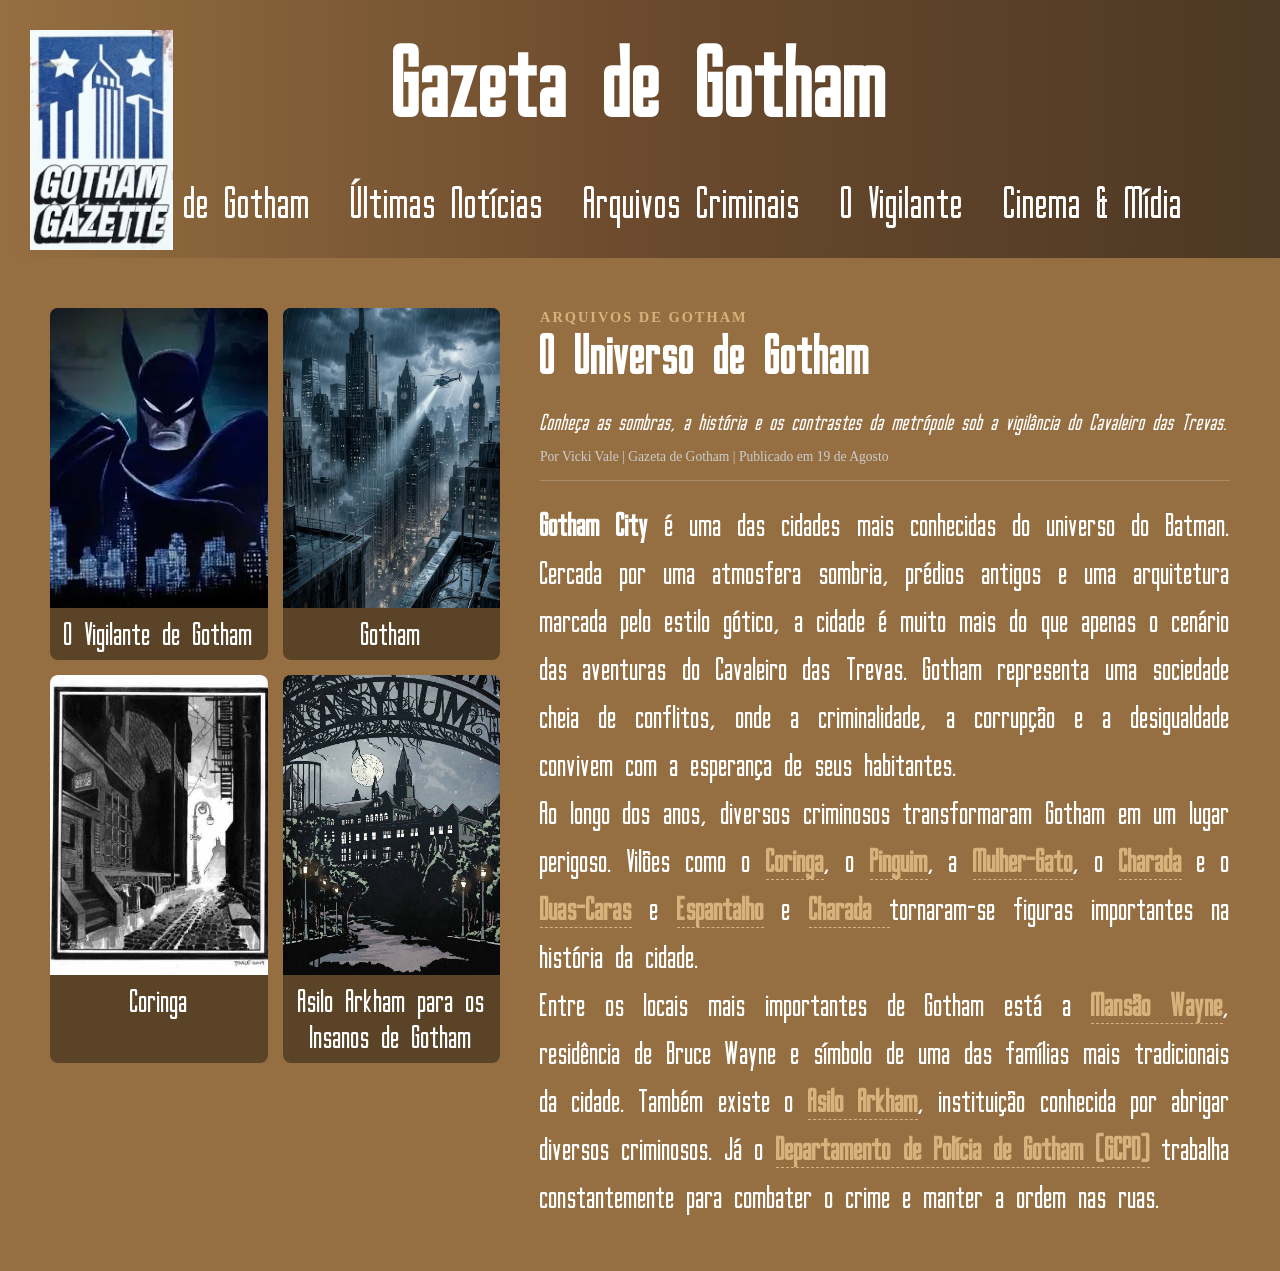
==== index.html @ f49ee08c "Adicionando os cards dos vilões e estilos de Gotham" ====
<!doctype html>
<html lang="pt-br">
  <head>
    <meta charset="UTF-8" />
    <meta name="viewport" content="width=device-width, initial-scale=1.0" />
    <title>Multiverso news</title>
    <link rel="stylesheet" href="css/estilo.css" />
    <link
      rel="shortcut icon"
      type="image/x-icon"
      href="img/icons8-batman-16 (1).png"
    />
    <style>
      
      @font-face {
  font-family: "Gotham";
  src: url("/font/GothamNights-e49g.ttf") format("truetype");
  font-display: swap;
}

   
    </style>
  </head>

  <body>

    <div class="container">
      <header class="header">
        <div class="logo">
          <img src="img/Logo_da_Gotham_Gazette2.webp" alt="Logo do site" />
        </div>
        <h1>Gazeta de Gotham</h1>
      </header>
      
      <nav>
        <div class="menu">
        <ul>   
            <li><a href="/universo de gotham/a cidade/universo.html">Cidade de Gotham</a></li>
            <li><a href="/universo de gotham/ultimasnoticias/noticias.html">Últimas Notícias</a></li>
            <li><a href="/universo de gotham/arquivos/arquivoscriminais.html">Arquivos Criminais</a></li>
            <li><a href="/universo de gotham/o vigilante/batman.html">O Vigilante</a></li>
            <li><a href="/universo de gotham/midia/midia.html">Cinema & Mídia</a></li>
        </ul>
        </div>
      </nav>
    </div>

<main>
      <article class="article">
        <div class="galeria-grid">
          <figure class="card-imagem" id="card-batman">
            <img src="/img/OIP.webp" alt="Batman observando a cidade de Gotham">
            <figcaption id="vigilante">O Vigilante de Gotham</figcaption>
          </figure>

          <figure class="card-imagem">
            <img src="/img/gothamcity.png" alt="Quartel de polícia de Gotham">
            <figcaption>Gotham</figcaption>
          </figure>

          <figure class="card-imagem">
            <img src="/img/beco do crime.jpg" alt="Beco do Crime em Gotham">
            <figcaption>Coringa</figcaption>
          </figure>

          <figure class="card-imagem">
            <img src="/img/asilum arkham.jpg" alt="Asilo Arkham">
            <figcaption>Asilo Arkham para os Insanos de Gotham</figcaption>
          </figure>
        </div>

        <div class="text">

  <span class="categoria-tag">ARQUIVOS DE GOTHAM</span>
  <h2>O Universo de Gotham</h2>
  <p class="subtitulo">Conheça as sombras, a história e os contrastes da metrópole sob a vigilância do Cavaleiro das Trevas.</p>
  
  <div class="meta-noticia">
    Por <span>Vicki Vale</span> | Gazeta de Gotham | Publicado em 19 de Agosto
  </div>
  <p>
    <strong>Gotham City</strong> é uma das cidades mais conhecidas do universo do Batman. Cercada por uma atmosfera sombria, prédios antigos e uma arquitetura marcada pelo estilo gótico, a cidade é muito mais do que apenas o cenário das aventuras do Cavaleiro das Trevas. Gotham representa uma sociedade cheia de conflitos, onde a criminalidade, a corrupção e a desigualdade convivem com a esperança de seus habitantes.
  </p>

  <p>
    Ao longo dos anos, diversos criminosos transformaram Gotham em um lugar perigoso. Vilões como o <a href="/viloes/coringa.html">Coringa</a>, o <a href="/viloes/pinguim.html">Pinguim</a>, a <a href="/viloes/mulher-gato.html">Mulher-Gato</a>, o <a href="/viloes/charada.html">Charada</a> e o <a href="/viloes/duas-caras.html">Duas-Caras</a> e <a href="/universo de gotham/">Espantalho</a> e <a href="/viloes/charada">Charada </a> tornaram-se figuras importantes na história da cidade.
  </p>

  <p>
    Entre os locais mais importantes de Gotham está a <a href="/locais/mansao-wayne.html">Mansão Wayne</a>, residência de Bruce Wayne e símbolo de uma das famílias mais tradicionais da cidade. Também existe o <a href="/locais/asilo-arkham.html">Asilo Arkham</a>, instituição conhecida por abrigar diversos criminosos. Já o <a href="/locais/gcpd.html">Departamento de Polícia de Gotham (GCPD)</a> trabalha constantemente para combater o crime e manter a ordem nas ruas.
  </p>
</div>
      </article>
    </main>
    
        
  </body>
</html>
---- css/estilo.css ----
* {
    margin: 0;
    padding: 0;
    box-sizing: border-box;
}

body {
    background: #956f41;
}

/* ================= HEADER & MENU ================= */
.header {
    position: relative;
}

.logo { 
    position: absolute;
    top: 0;
    left: 0;
}

.logo img {
    height: 220px; 
}

.container {
    width: 100%;
    background: linear-gradient(to right, #956f41, #6b4a2d, #4c3824);
    padding: 30px;
}

.container h1 {
    text-align: center;
    margin-bottom: 40px;
    font-size: 90px; 
    color: #fff;
    font-family: 'Gotham', sans-serif;
}

.menu ul {
    display: flex;
    justify-content: center;
    flex-wrap: wrap;
    gap: 20px 40px;
    list-style: none;
}

/* Estilos gerais de links (Menu e Artigo) */
.menu a, 
.article a {
    color: #fff;
    font-family: "Gotham", sans-serif;
    font-size: 40px; 
    text-decoration: none;
}

.menu a:hover,
.menu a:focus-visible {
    color: #d8b27c;
    text-decoration: underline;
}


/* ================= ARTICLE & TEXT ================= */
.article {
    display: flex;
    align-items: flex-start;
    gap: 40px;
    padding: 50px;
}

.article h2 {
    color: #fff;
    font-family: "Gotham", sans-serif;
    font-size: 50px; 
    margin-bottom: 20px;
}

.text {
    flex: 2;
}

.text p {
    color: #fff;
    font-family: "Gotham", sans-serif;
    font-size: 30px;
    line-height: 1.6;  
    text-align: justify;
}

/* Links dentro dos parágrafos de texto */
.text a {
    color: #d8b27c;
    text-decoration: none;
    font-weight: bold;
    border-bottom: 1px dashed #d8b27c;
    transition: color 0.2s ease;
    font-size: inherit; 
}

.text a:hover {
    color: #ffffff;
    border-bottom-style: solid;
}

.categoria-tag {
    color: #d8b27c;
    font-size: 0.9rem;
    font-weight: bold;
    text-transform: uppercase;
    letter-spacing: 2px;
}

.subtitulo {
    font-size: 1.3rem !important;
    font-style: italic;
    color: #e0e0e0;
    margin-bottom: 10px;
}

.meta-noticia {
    font-size: 0.85rem;
    color: #ccc;
    border-bottom: 1px solid rgba(255, 255, 255, 0.2);
    padding-bottom: 15px;
    margin-bottom: 20px;
}

/* ================= GALLERY & CARDS ================= */
.galeria-grid {
    display: grid;
    grid-template-columns: repeat(2, 1fr);
    gap: 15px;
    flex: 1; 
    min-width: 450px; 
}

.card-imagem {
    margin: 0;
    display: flex;
    flex-direction: column;
    background-color: rgba(0, 0, 0, 0.4);
    border-radius: 8px;
    overflow: hidden;
}

.card-imagem img {
    width: 100%;
    height: 300px;
    object-fit: cover;
    display: block;
    transition: transform 0.3s ease;
}

.card-imagem:hover img {
    transform: scale(1.05); 
}

/* Configuração base do texto das imagens */
.card-imagem figcaption {
    color: #fff;
    font-family: "Gotham", sans-serif;
    font-size: 30px;
    padding: 8px;
    text-align: center;
    transition: color 0.3s ease, background-color 0.3s ease; 
}

/* Adiciona o cursor de clique em qualquer card */
.card-imagem:hover figcaption {
    cursor: pointer;
}

/* ================= Arquivos hover card ================= */

/* O Batman */
#card-batman:hover figcaption {
    color: #003366; 
    background-color: #FFD700; 
}




/* ================= Arquivos hover card ================= */

/* Coringa*/
#card-coringa:hover figcaption {
    color: #79C142; 
    background-color: #65287A; 
}

/* Pinguim */
#card-pinguim:hover figcaption {
    color: #ADD8E6; 
    background-color: #111111; 
}

/* Mulher-Gato */
#card-mulhergato:hover figcaption {
    color: #DDA0DD; 
    background-color: #2b0036; 
}

/* Duas-Caras */
#card-duascaras:hover figcaption {
    color: #ffffff;
    background-color: #8B0000; 
}

/* Espantalho */
#card-espantalho:hover figcaption {
    color: #FFA500; 
    background-color: #3b2313; 
}

/* Charada */
#card-charada:hover figcaption {
    color: #00FF00; 
    background-color: #003300; 
}
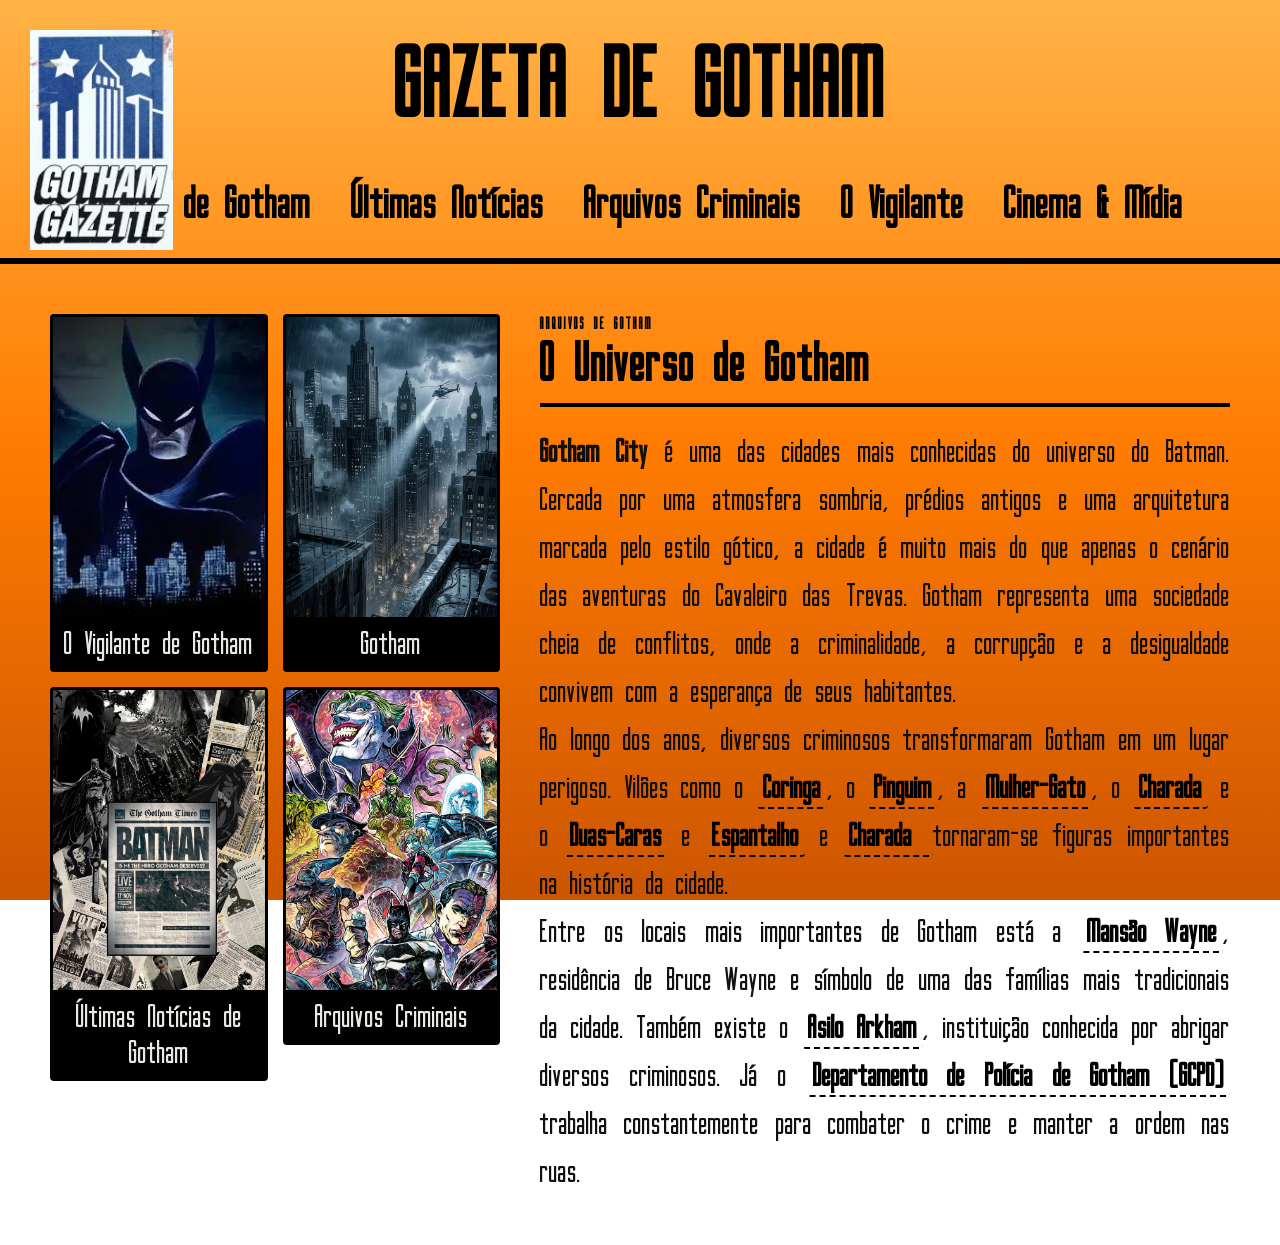
==== commit 5c323d96: "Mudança da index, background e criação de hover para texto" ====
--- a/index.html
+++ b/index.html
@@ -16,6 +16,8 @@
   font-family: "Gotham";
   src: url("/font/GothamNights-e49g.ttf") format("truetype");
   font-display: swap;
+  font-weight: normal;
+  font-style: normal;
 }
 
    
@@ -59,13 +61,13 @@
           </figure>
 
           <figure class="card-imagem">
-            <img src="/img/beco do crime.jpg" alt="Beco do Crime em Gotham">
-            <figcaption>Coringa</figcaption>
+            <img src="/img/jornal.jpg" alt="Beco do Crime em Gotham"> 
+            <figcaption>Últimas Notícias de Gotham</figcaption>
           </figure>
 
           <figure class="card-imagem">
-            <img src="/img/asilum arkham.jpg" alt="Asilo Arkham">
-            <figcaption>Asilo Arkham para os Insanos de Gotham</figcaption>
+            <img src="/img/viloes.png" alt="Asilo Arkham">
+            <figcaption>Arquivos Criminais</figcaption>
           </figure>
         </div>
 
@@ -73,17 +75,13 @@
 
   <span class="categoria-tag">ARQUIVOS DE GOTHAM</span>
   <h2>O Universo de Gotham</h2>
-  <p class="subtitulo">Conheça as sombras, a história e os contrastes da metrópole sob a vigilância do Cavaleiro das Trevas.</p>
-  
-  <div class="meta-noticia">
-    Por <span>Vicki Vale</span> | Gazeta de Gotham | Publicado em 19 de Agosto
-  </div>
   <p>
     <strong>Gotham City</strong> é uma das cidades mais conhecidas do universo do Batman. Cercada por uma atmosfera sombria, prédios antigos e uma arquitetura marcada pelo estilo gótico, a cidade é muito mais do que apenas o cenário das aventuras do Cavaleiro das Trevas. Gotham representa uma sociedade cheia de conflitos, onde a criminalidade, a corrupção e a desigualdade convivem com a esperança de seus habitantes.
   </p>
 
   <p>
-    Ao longo dos anos, diversos criminosos transformaram Gotham em um lugar perigoso. Vilões como o <a href="/viloes/coringa.html">Coringa</a>, o <a href="/viloes/pinguim.html">Pinguim</a>, a <a href="/viloes/mulher-gato.html">Mulher-Gato</a>, o <a href="/viloes/charada.html">Charada</a> e o <a href="/viloes/duas-caras.html">Duas-Caras</a> e <a href="/universo de gotham/">Espantalho</a> e <a href="/viloes/charada">Charada </a> tornaram-se figuras importantes na história da cidade.
+    Ao longo dos anos, diversos criminosos transformaram Gotham em um lugar perigoso. Vilões como o <a href="/universo de gotham/arquivos/coringa.html" id="card-coringa">Coringa</a>, o <a href="/universo de gotham/arquivos/coringa.html" id="card-pinguim">Pinguim</a>, a <a href="/universo de gotham/arquivos/coringa.html "id="card-mulhergato">Mulher-Gato</a>, o <a href="/universo de gotham/arquivos/coringa.html" id="card-charada">Charada</a>
+     e o <a href="/universo de gotham/arquivos/coringa.html" id="card-duascaras">Duas-Caras</a> e <a href="/universo de gotham/arquivos/coringa.html" id="card-espantalho">Espantalho</a> e <a href="/universo de gotham/arquivos/coringa.html" id="card-charada"> Charada </a> tornaram-se figuras importantes na história da cidade.
   </p>
 
   <p>
--- a/css/estilo.css
+++ b/css/estilo.css
@@ -1,3 +1,13 @@
+/* ================= PALETA DE CORES (Boletim do Crime) ================= */
+:root {
+    --cor-fundo-jornal: #e9e9e4; 
+    --cor-laranja-claro: #ffb347;
+    --cor-laranja-medio: #ff7b00;
+    --cor-laranja-escuro: #cc5500;
+    --cor-texto: #111111; /* Preto para leitura */
+    --cor-linhas: #000000; /* Preto puro para bordas e títulos */
+}
+
 * {
     margin: 0;
     padding: 0;
@@ -5,7 +15,11 @@
 }
 
 body {
-    background: #956f41;
+    /* Aplicando o gradiente no site inteiro! */
+    background: linear-gradient(180deg, var(--cor-laranja-claro) 0%, var(--cor-laranja-medio) 50%, var(--cor-laranja-escuro) 100%);
+    background-attachment: fixed; /* Mantém o gradiente fixo na tela mesmo ao rolar a página */
+    min-height: 100vh;
+    color: var(--cor-texto);
 }
 
 /* ================= HEADER & MENU ================= */
@@ -25,16 +39,17 @@
 
 .container {
     width: 100%;
-    background: linear-gradient(to right, #956f41, #6b4a2d, #4c3824);
     padding: 30px;
+    border-bottom: 6px solid var(--cor-linhas); 
 }
 
 .container h1 {
     text-align: center;
     margin-bottom: 40px;
     font-size: 90px; 
-    color: #fff;
+    color: var(--cor-linhas); 
     font-family: 'Gotham', sans-serif;
+    text-transform: uppercase;
 }
 
 .menu ul {
@@ -48,18 +63,18 @@
 /* Estilos gerais de links (Menu e Artigo) */
 .menu a, 
 .article a {
-    color: #fff;
+    color: var(--cor-linhas); 
     font-family: "Gotham", sans-serif;
     font-size: 40px; 
     text-decoration: none;
+    font-weight: bold;
 }
 
 .menu a:hover,
 .menu a:focus-visible {
-    color: #d8b27c;
+    color: var(--cor-fundo-jornal); 
     text-decoration: underline;
 }
-
 
 /* ================= ARTICLE & TEXT ================= */
 .article {
@@ -70,18 +85,21 @@
 }
 
 .article h2 {
-    color: #fff;
+    color: var(--cor-linhas); 
     font-family: "Gotham", sans-serif;
     font-size: 50px; 
     margin-bottom: 20px;
+    border-bottom: 4px solid var(--cor-linhas); 
+    padding-bottom: 10px;
 }
 
 .text {
     flex: 2;
+    font-family: "Gotham", sans-serif;
 }
 
 .text p {
-    color: #fff;
+    color: var(--cor-texto); 
     font-family: "Gotham", sans-serif;
     font-size: 30px;
     line-height: 1.6;  
@@ -90,21 +108,26 @@
 
 /* Links dentro dos parágrafos de texto */
 .text a {
-    color: #d8b27c;
+    color: var(--cor-linhas);
     text-decoration: none;
     font-weight: bold;
-    border-bottom: 1px dashed #d8b27c;
-    transition: color 0.2s ease;
+    border-bottom: 2px dashed var(--cor-linhas);
+    /* Adicionado background-color na transição para suavizar a mudança */
+    transition: color 0.2s ease, border-color 0.2s ease, background-color 0.2s ease;
     font-size: inherit; 
-}
+    padding: 2px 6px; /* Dá um respiro para a cor de fundo ficar elegante */
+    border-radius: 4px; /* Arredonda levemente os cantos do "marcador" */
+}   
 
 .text a:hover {
-    color: #ffffff;
+    color: var(--cor-fundo-jornal);
+    background-color: var(--cor-linhas); /* Fundo preto para links comuns */
     border-bottom-style: solid;
+    border-color: var(--cor-linhas);
 }
 
 .categoria-tag {
-    color: #d8b27c;
+    color: var(--cor-linhas);
     font-size: 0.9rem;
     font-weight: bold;
     text-transform: uppercase;
@@ -114,14 +137,14 @@
 .subtitulo {
     font-size: 1.3rem !important;
     font-style: italic;
-    color: #e0e0e0;
+    color: #333; 
     margin-bottom: 10px;
 }
 
 .meta-noticia {
     font-size: 0.85rem;
-    color: #ccc;
-    border-bottom: 1px solid rgba(255, 255, 255, 0.2);
+    color: #444; 
+    border-bottom: 2px solid var(--cor-linhas);
     padding-bottom: 15px;
     margin-bottom: 20px;
 }
@@ -133,14 +156,16 @@
     gap: 15px;
     flex: 1; 
     min-width: 450px; 
+    align-items: start;
 }
 
 .card-imagem {
     margin: 0;
     display: flex;
     flex-direction: column;
-    background-color: rgba(0, 0, 0, 0.4);
-    border-radius: 8px;
+    background-color: var(--cor-linhas); 
+    border: 3px solid var(--cor-linhas); 
+    border-radius: 4px; 
     overflow: hidden;
 }
 
@@ -158,7 +183,7 @@
 
 /* Configuração base do texto das imagens */
 .card-imagem figcaption {
-    color: #fff;
+    color: var(--cor-fundo-jornal); 
     font-family: "Gotham", sans-serif;
     font-size: 30px;
     padding: 8px;
@@ -166,7 +191,6 @@
     transition: color 0.3s ease, background-color 0.3s ease; 
 }
 
-/* Adiciona o cursor de clique em qualquer card */
 .card-imagem:hover figcaption {
     cursor: pointer;
 }
@@ -175,14 +199,9 @@
 
 /* O Batman */
 #card-batman:hover figcaption {
-    color: #003366; 
-    background-color: #FFD700; 
-}
-
-
-
-
-/* ================= Arquivos hover card ================= */
+    color: #FFD700  ; 
+    background-color: #003366; 
+}
 
 /* Coringa*/
 #card-coringa:hover figcaption {
@@ -220,3 +239,11 @@
     background-color: #003300; 
 }
 
+/* ================= HOVER DOS LINKS NO TEXTO ================= */
+a#card-batman:hover { color: #003366; background-color: #FFD700; border-color: #003366; }
+a#card-coringa:hover { color: #79C142; background-color: #65287A; border-color: #79C142; }
+a#card-pinguim:hover { color: #ADD8E6; background-color: #111111; border-color: #ADD8E6; }
+a#card-mulhergato:hover { color: #DDA0DD; background-color: #2b0036; border-color: #DDA0DD; }
+a#card-duascaras:hover { color: #ffffff; background-color: #8B0000; border-color: #ffffff; }
+a#card-espantalho:hover { color: #FFA500; background-color: #3b2313; border-color: #FFA500; }
+a#card-charada:hover { color: #00FF00; background-color: #003300; border-color: #00FF00; }
